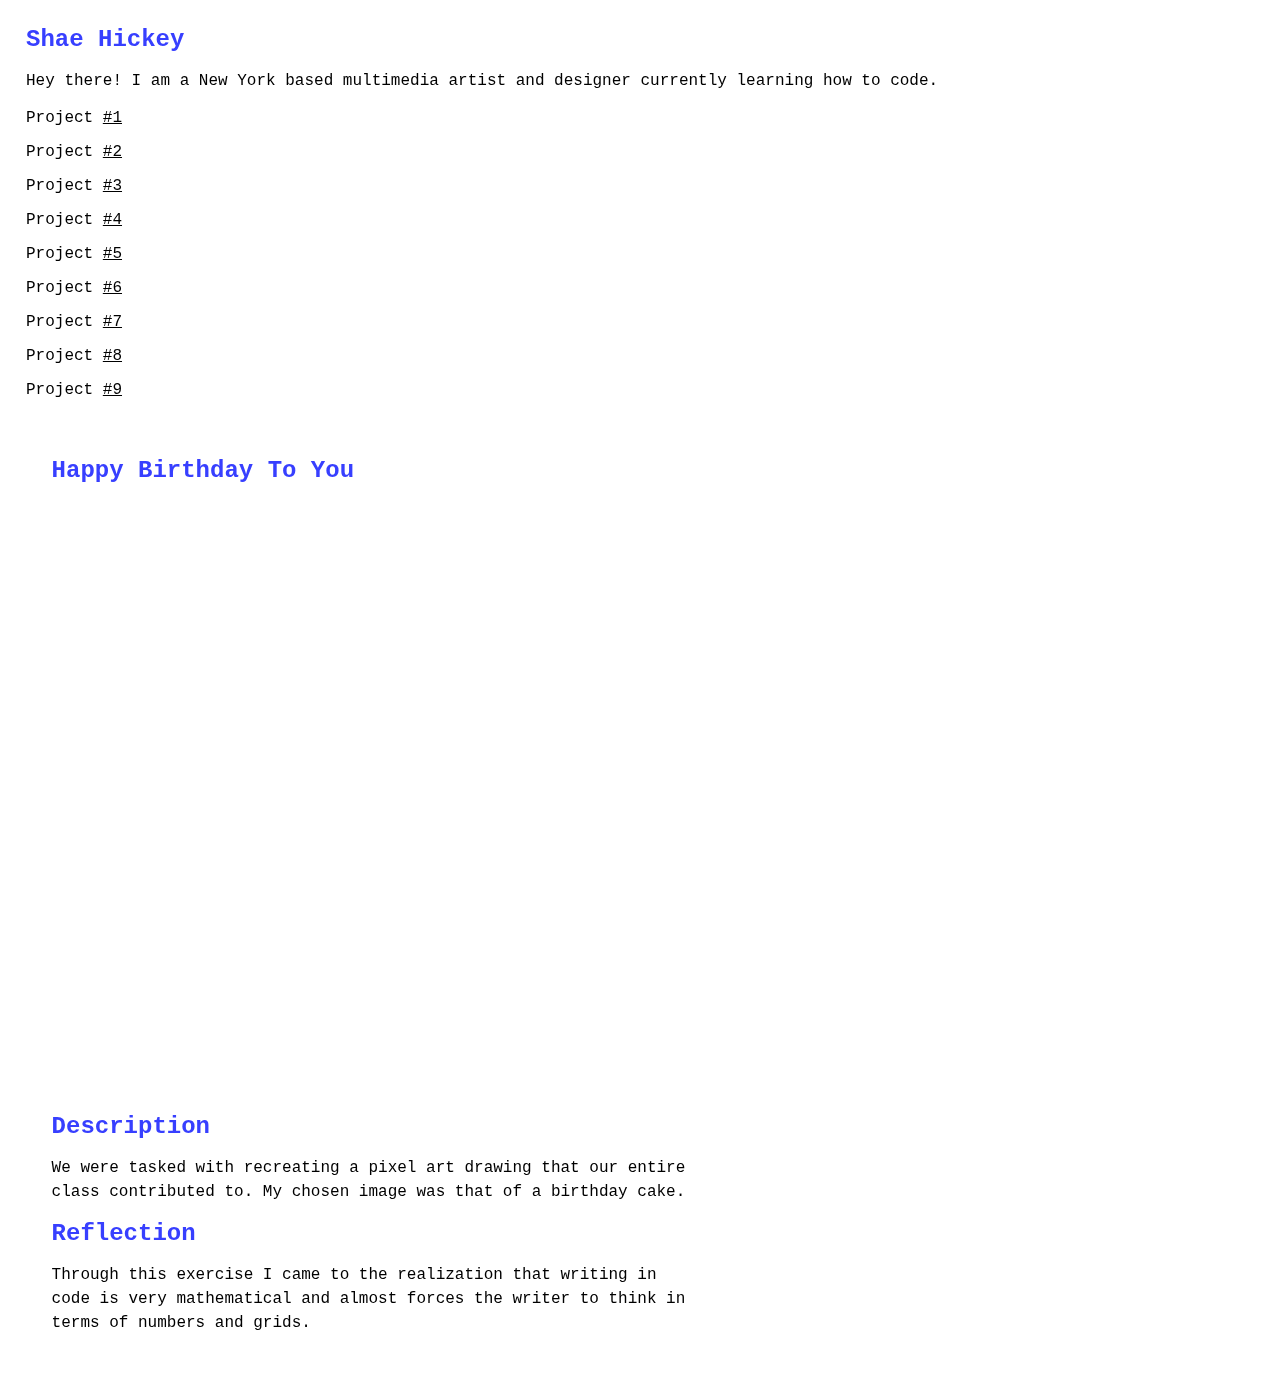
==== p1.html @ 8d4cccdc "Update p1.html" ====
<!DOCTYPE html>
<html lang="en">
  <head>
    <title>Shae Hickey | Code 2 Portfolio</title>
    <meta charset="utf-8" />
    <meta http-equiv="X-UA-Compatible" content="IE=edge" />
    <meta name="viewport" content="width=device-width, initial-scale=1" />

    <!-- import the webpage's stylesheet -->
    <link rel="stylesheet" href="style.css" />

    <!-- import the webpage's javascript file -->
    <script src="/script.js" defer></script>
  </head>

  <body>
    <!-- navigation menu -->
    <nav>
      <h1>Shae Hickey</h1>
      <p>Hey there! I am a New York based multimedia artist and designer currently learning how to code. </p>
      <ul>
        <li>Project <a href="p1.html">#1</a></li>
        <li>Project <a href="p2.html">#2</a></li>
        <li>Project <a href="p3.html">#3</a></li>
        <li>Project <a href="p4.html">#4</a></li>
        <li>Project <a href="p5.html">#5</a></li>
        <li>Project <a href="p6.html">#6</a></li>
        <li>Project <a href="p7.html">#7</a></li>
        <li>Project <a href="p8.html">#8</a></li>
        <li>Project <a href="p9.html">#9</a></li>
      </ul>
    </nav>

    <!-- main content -->
    <div class="content">
      <!-- 1. give your project  a titile -->

      <h1>
        Happy Birthday To You
      </h1>

      <!-- 2. embed your p5 sketch -->

      <div class="fullwidth">
        <!-- below width and height refers to the dimensions of your sketch-->

        <iframe 
                allow="camera"
          style="width: 500px; height: 600px; overflow: hidden;"
          scrolling="no"
          frameborder="0" src="https://editor.p5js.org/shicke53/full/cTKJmvHT2"></iframe>
      </div>

      <!-- 3. write a short description to describe what the work is about -->
      <h1>
        Description
      </h1>

      <p>
        We were tasked with recreating a pixel art drawing that our entire class contributed to. My chosen image was that of a birthday cake.
      </p>

      <!-- 4. reflection -->
      <h1>
        Reflection
      </h1>

      <p>
       Through this exercise I came to the realization that writing in code is very mathematical and almost forces the writer to think in terms of numbers and grids. 
      </p>

      </p>
    </div>
  </body>
</html>
---- style.css ----
/* CSS files add styling rules to your content */

body {
  font-family: monospace;
  margin: 2em;
  width: 100%;
  height: 100%;
}

h1 {
  color: #373fff;
  font-size: 18pt;
}
.special-h2{
  margin-top:0;
}
h2 {
  font-size: 18pt;
/*   margin-top:0; */
}

button {
  font-family: "Inconsolata", monospace;
  background-color: black;
  border: none;
  color: white;
  padding: 10px 10px;
  width: 100%;
  /*   text-align: center; */
  text-decoration: none;
  display: inline-block;
  font-size: 16px;
  margin: 30px 2px;
  cursor: pointer;
}

p {
  font-size: 12pt;
  line-height: 18pt;
}

.left {
  width: 15%;
  padding: 1% 1% 1% 0;
  float: left;
  display: inline-block;
  /*   background-color: red; */
}

.center {
  width: 15%;
  padding: 1%;
  float: left;
  display: inline-block;
}

.right {
  width: 60%;
  padding: 1%;
  float: left;
  display: inline-block;
}

.nav {
  padding: 2%;
  width: 26%;
  height: 100%;
  display: inline-block;
  float: left;
  /*     background-color:red; */
}

.content {
  padding: 2%;
  width: 50%;
  display: inline-block;
  float: left;
  /*   background-color:yellow; */
}

ul {
  margin: 0;
  padding: 0;
}

li {
  font-size: 12pt;
  list-style-type: none;
  padding-bottom: 1em;
}

li.bullet {
  list-style-type: "- ";
  margin: 1%;
  padding: 0;
}

li.bullet a {
  color: blue;
}

li a {
  color: black;
  /*   text-decoration: none; */
}

iframe {
  margin: 0;
  padding: 0;
  border: none;
  width: 100%;
  /*   height: 400px; */
  display: inline-block;
  float: left;
  margin-bottom: 2%;
}

.full-width-box {
  width: 100%;
  margin-bottom: 2%;
  display: inline-block;
  float: left;
}

img {
  height: 400px;
  display: inline-block;
  float: left;
  margin-bottom: 2%;
  margin-right: 2%;
}

body .gist .gist-file {
  margin-bottom: 0;
  border: 1px dashed #adb5bd;
  border-radius: 0;
}

body .gist .gist-data {
  border-bottom: none;
  border-radius: 0;
  background-color: #f1f3f5;
}

body .gist .blob-wrapper {
  border-radius: 0;
}

body .gist .highlight {
  background-color: transparent;
  font-family: "Droid Sans Mono", monospace;
  font-size: 14px;
}

body .gist .highlight td {
  padding: 5px 15px !important;
  line-height: 1;
  font-family: inherit;
  font-size: inherit;
}

body .gist tr:first-child td {
  padding-top: 15px !important;
}

body .gist tr:last-child td {
  padding-bottom: 15px !important;
}

body .gist .blob-num {
  color: #ced4da;
  background-color: #495057;
  pointer-events: none;
}

body .gist .gist-meta {
  display: none;
}

.nav-link {
  font-size: 18px;
  line-height: 27px;
  cursor: pointer;
}
.nav-link a,
.nav-link a:visited {
  color: black;
  text-decoration: none;
}

#toggle {
  display: none;
}

@media only screen and (max-width: 600px) {
  body {
    font-family: "Inconsolata", monospace;
    margin: 1%;
    width: 98%;
    height: 100%;
  }
  .nav {
    width: 100%;
  }
  .content {
    width: 100%;
    float: left;
  }

  img {
    width: 100%;
    height: auto;
  }
}

.myBox {
  /*   background: red; */

  padding-left: 10px;
  padding-right: 10px;
  padding-top: 10px;
  padding-bottom: 10px;

  margin-left: 10px;
  margin-right: 10px;
  margin-top: 10px;
  margin-bottom: 10px;

  border: 1px solid black;
}

.fullwidth {
  width: 100%;
  float: left;
}

.nav{
  display: none;
}
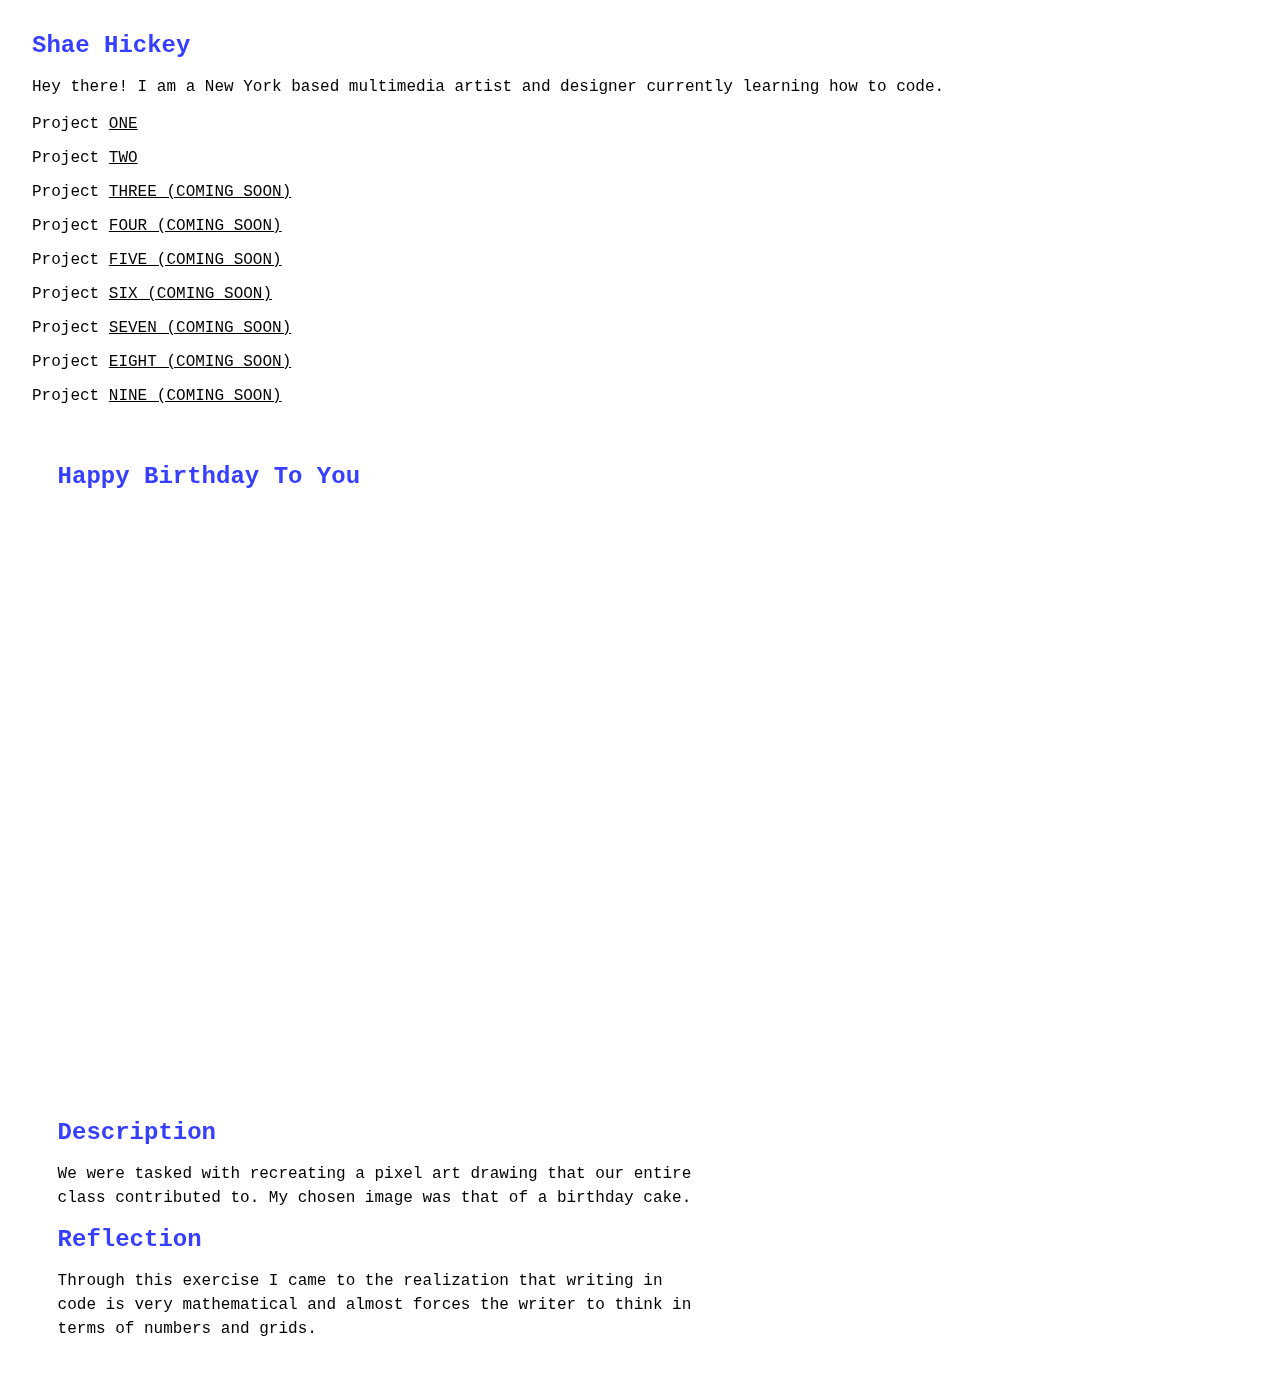
==== commit f87482a1: "Update p1.html" ====
--- a/p1.html
+++ b/p1.html
@@ -1,7 +1,7 @@
 <!DOCTYPE html>
 <html lang="en">
   <head>
-    <title>Shae Hickey | Code 2 Portfolio</title>
+    <title>Shae Hickey | Creative Coding Portfolio</title>
     <meta charset="utf-8" />
     <meta http-equiv="X-UA-Compatible" content="IE=edge" />
     <meta name="viewport" content="width=device-width, initial-scale=1" />
@@ -19,15 +19,15 @@
       <h1>Shae Hickey</h1>
       <p>Hey there! I am a New York based multimedia artist and designer currently learning how to code. </p>
       <ul>
-        <li>Project <a href="p1.html">#1</a></li>
-        <li>Project <a href="p2.html">#2</a></li>
-        <li>Project <a href="p3.html">#3</a></li>
-        <li>Project <a href="p4.html">#4</a></li>
-        <li>Project <a href="p5.html">#5</a></li>
-        <li>Project <a href="p6.html">#6</a></li>
-        <li>Project <a href="p7.html">#7</a></li>
-        <li>Project <a href="p8.html">#8</a></li>
-        <li>Project <a href="p9.html">#9</a></li>
+        <li>Project <a href="p1.html">ONE</a></li>
+        <li>Project <a href="p2.html">TWO</a></li>
+        <li>Project <a href="p3.html">THREE (COMING SOON)</a></li>
+        <li>Project <a href="p4.html">FOUR (COMING SOON)</a></li>
+        <li>Project <a href="p5.html">FIVE (COMING SOON)</a></li>
+        <li>Project <a href="p6.html">SIX (COMING SOON)</a></li>
+        <li>Project <a href="p7.html">SEVEN (COMING SOON)</a></li>
+        <li>Project <a href="p8.html">EIGHT (COMING SOON)</a></li>
+        <li>Project <a href="p9.html">NINE (COMING SOON)</a></li>
       </ul>
     </nav>
 
--- a/style.css
+++ b/style.css
@@ -1,7 +1,7 @@
 /* CSS files add styling rules to your content */
 
 body {
-  font-family: monospace;
+  font-family: 'Chivo Mono', monospace;
   margin: 2em;
   width: 100%;
   height: 100%;
@@ -20,7 +20,7 @@
 }
 
 button {
-  font-family: "Inconsolata", monospace;
+  font-family: 'Chivo Mono', monospace;
   background-color: black;
   border: none;
   color: white;
@@ -148,7 +148,7 @@
 
 body .gist .highlight {
   background-color: transparent;
-  font-family: "Droid Sans Mono", monospace;
+  font-family: 'Chivo Mono', monospace;
   font-size: 14px;
 }
 
@@ -194,7 +194,7 @@
 
 @media only screen and (max-width: 600px) {
   body {
-    font-family: "Inconsolata", monospace;
+    font-family: 'Chivo Mono', monospace;
     margin: 1%;
     width: 98%;
     height: 100%;
@@ -236,4 +236,4 @@
 
 .nav{
   display: none;
-}+}
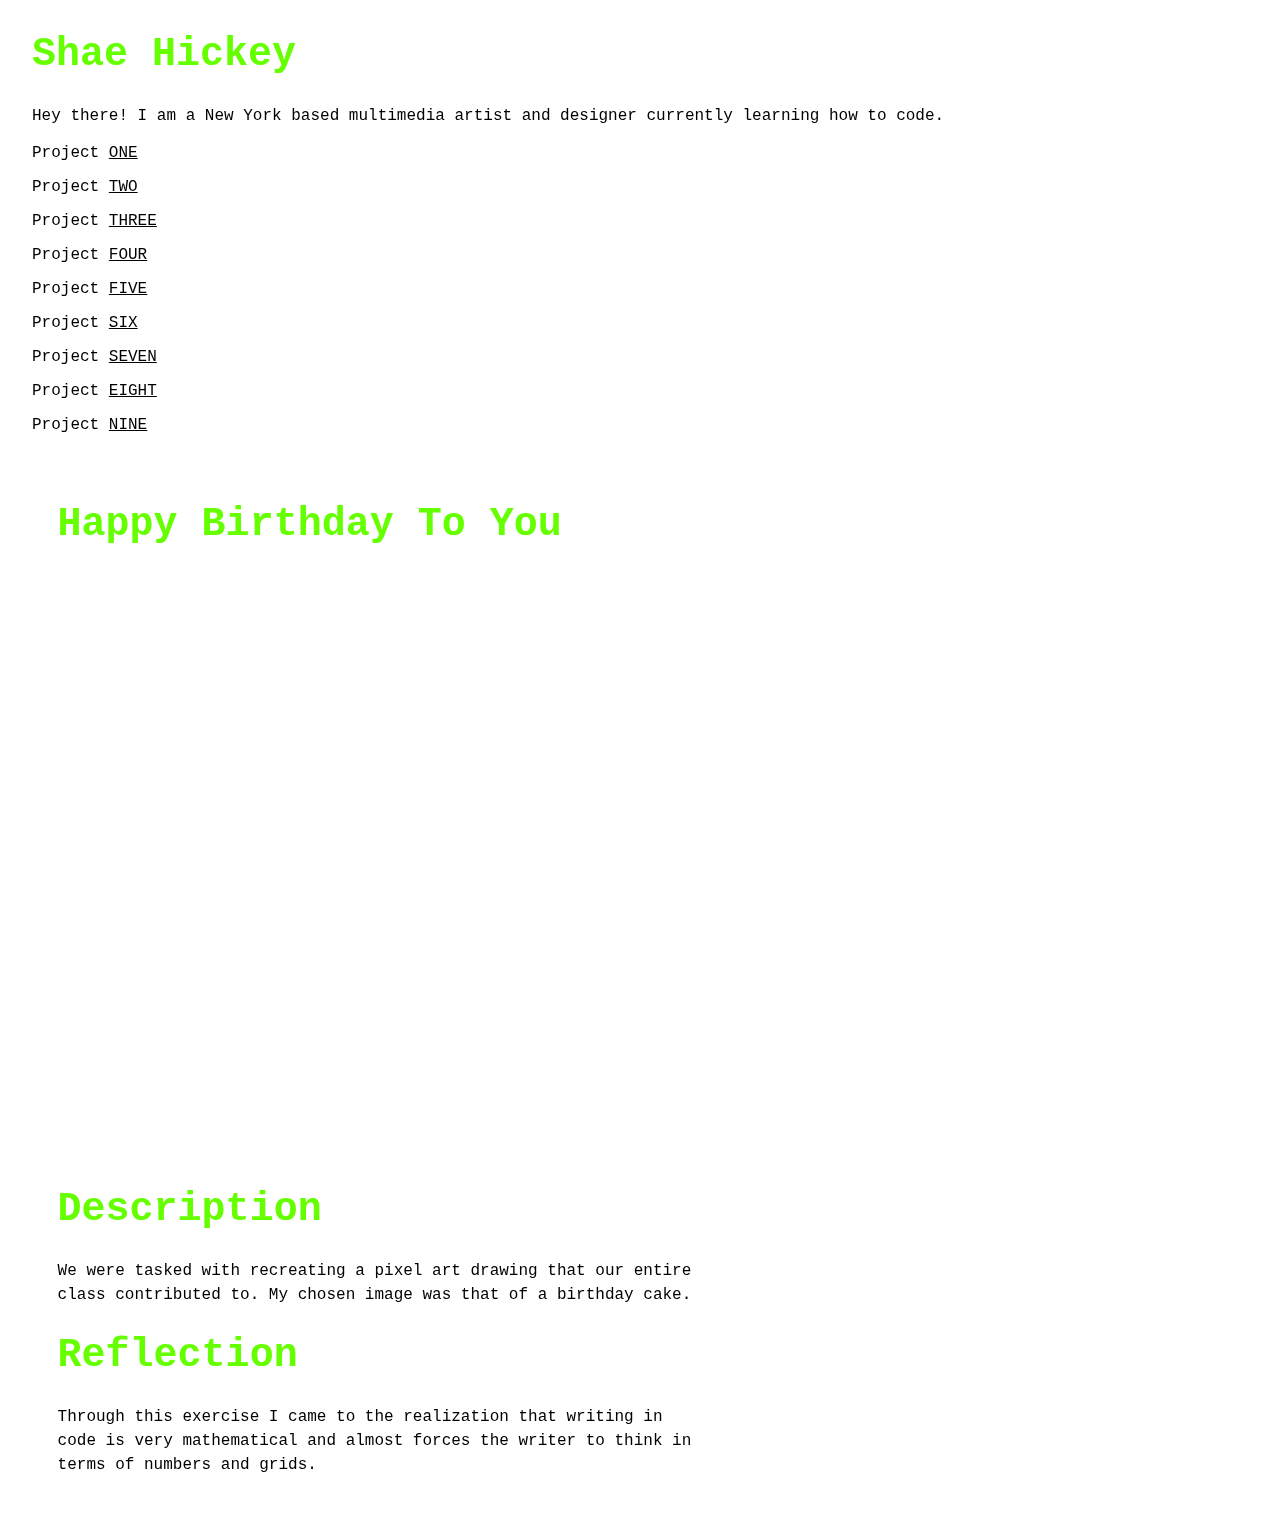
==== commit 05d9ee78: "Update p1.html" ====
--- a/p1.html
+++ b/p1.html
@@ -21,13 +21,13 @@
       <ul>
         <li>Project <a href="p1.html">ONE</a></li>
         <li>Project <a href="p2.html">TWO</a></li>
-        <li>Project <a href="p3.html">THREE (COMING SOON)</a></li>
-        <li>Project <a href="p4.html">FOUR (COMING SOON)</a></li>
-        <li>Project <a href="p5.html">FIVE (COMING SOON)</a></li>
-        <li>Project <a href="p6.html">SIX (COMING SOON)</a></li>
-        <li>Project <a href="p7.html">SEVEN (COMING SOON)</a></li>
-        <li>Project <a href="p8.html">EIGHT (COMING SOON)</a></li>
-        <li>Project <a href="p9.html">NINE (COMING SOON)</a></li>
+        <li>Project <a href="p3.html">THREE</a></li>
+        <li>Project <a href="p4.html">FOUR</a></li>
+        <li>Project <a href="p5.html">FIVE</a></li>
+        <li>Project <a href="p6.html">SIX</a></li>
+        <li>Project <a href="p7.html">SEVEN</a></li>
+        <li>Project <a href="p8.html">EIGHT</a></li>
+        <li>Project <a href="p9.html">NINE</a></li>
       </ul>
     </nav>
 
--- a/style.css
+++ b/style.css
@@ -1,26 +1,26 @@
 /* CSS files add styling rules to your content */
 
 body {
-  font-family: 'Chivo Mono', monospace;
+  font-family: "Chivo Mono", monospace;
   margin: 2em;
   width: 100%;
   height: 100%;
 }
 
 h1 {
-  color: #373fff;
-  font-size: 18pt;
+  color: #65FF00;
+  font-size: 30pt;
 }
 .special-h2{
   margin-top:0;
 }
 h2 {
-  font-size: 18pt;
+  font-size: 24pt;
 /*   margin-top:0; */
 }
 
 button {
-  font-family: 'Chivo Mono', monospace;
+  font-family: "Chivo Mono", monospace;
   background-color: black;
   border: none;
   color: white;
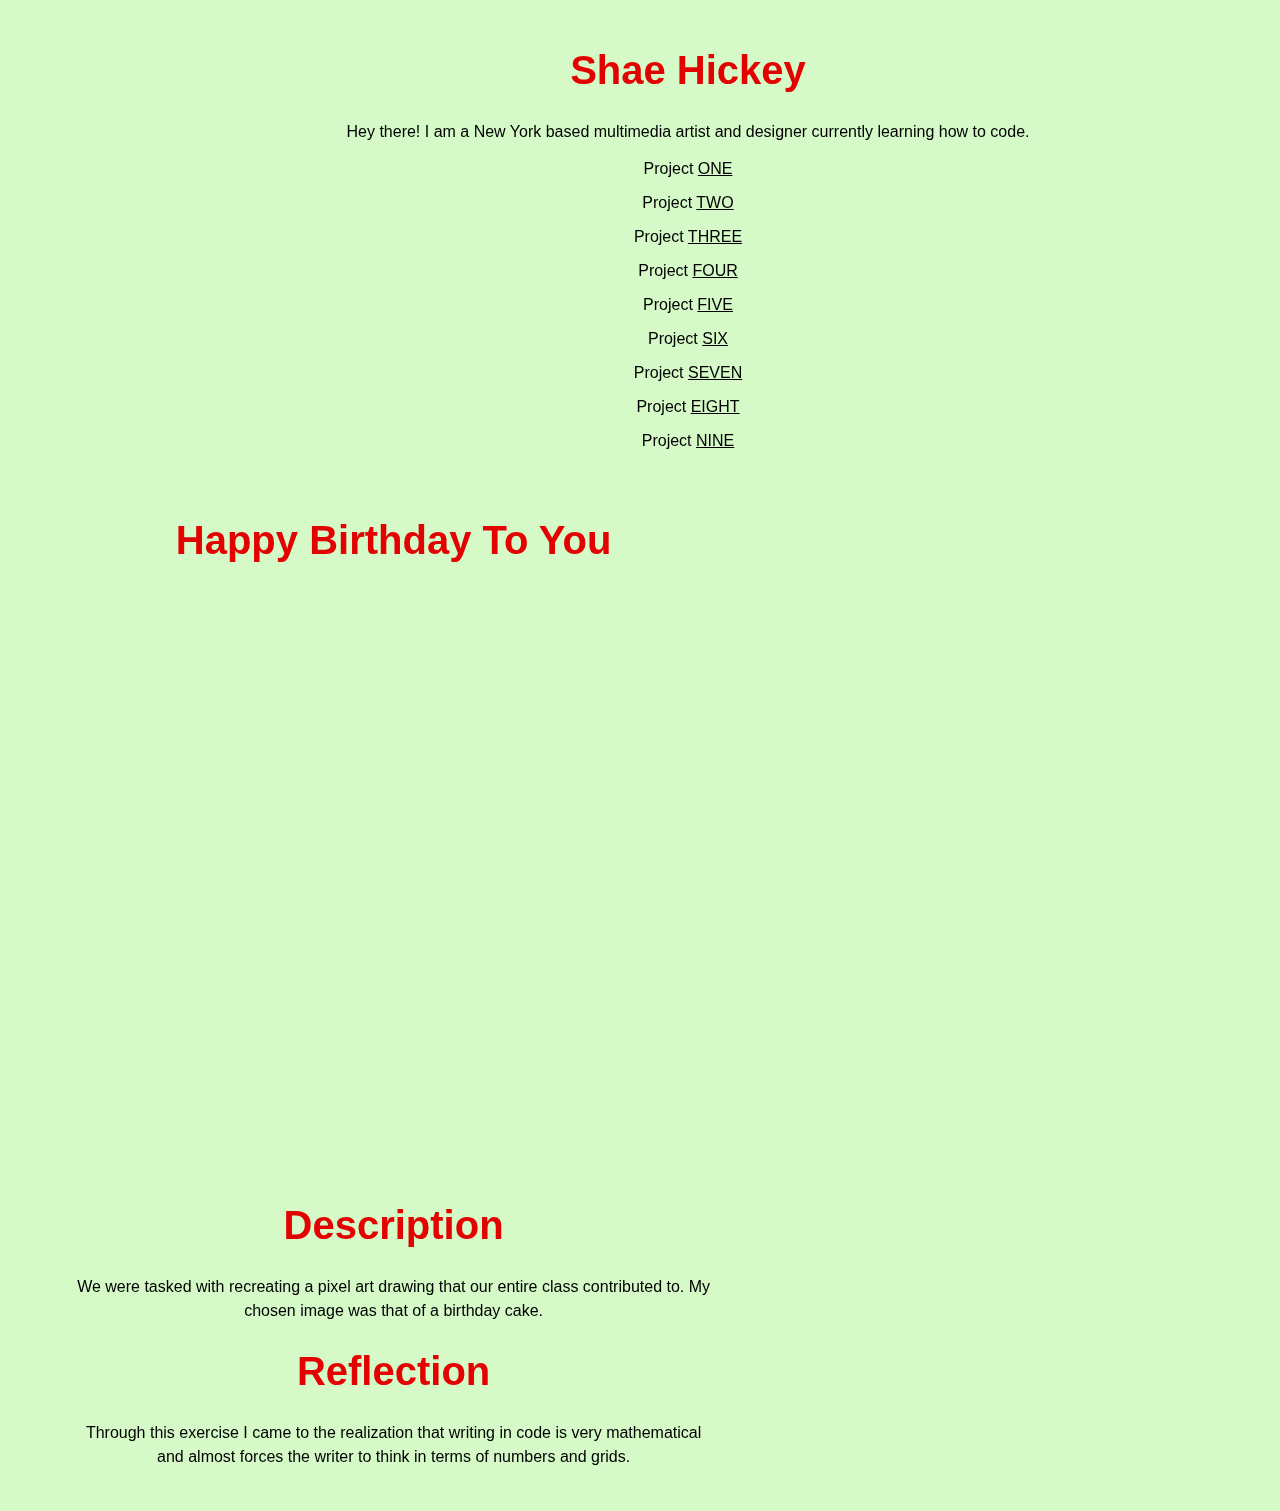
==== commit 3449cb02: "Update p1.html" ====
--- a/p1.html
+++ b/p1.html
@@ -17,6 +17,8 @@
     <!-- navigation menu -->
     <nav>
       <h1>Shae Hickey</h1>
+
+      
       <p>Hey there! I am a New York based multimedia artist and designer currently learning how to code. </p>
       <ul>
         <li>Project <a href="p1.html">ONE</a></li>
--- a/style.css
+++ b/style.css
@@ -1,26 +1,32 @@
 /* CSS files add styling rules to your content */
 
 body {
-  font-family: "Chivo Mono", monospace;
-  margin: 2em;
+  font-family: Arial, Helvetica, sans-serif;
+  margin: 3em;
   width: 100%;
   height: 100%;
+  background-color: #d5fac8; 
+  text-align: center;
+  cursor: url('egg_alt_FILL0_wght400_GRAD0_opsz24.png'), auto;
 }
 
 h1 {
-  color: #65FF00;
+  color: #e30202;
   font-size: 30pt;
+  text-align: center;
 }
 .special-h2{
   margin-top:0;
+   text-align: center;
 }
 h2 {
   font-size: 24pt;
+   text-align: center;
 /*   margin-top:0; */
 }
 
 button {
-  font-family: "Chivo Mono", monospace;
+  font-family: Arial, Helvetica, sans-serif;
   background-color: black;
   border: none;
   color: white;
@@ -132,14 +138,14 @@
 
 body .gist .gist-file {
   margin-bottom: 0;
-  border: 1px dashed #adb5bd;
+  border: 1px dashed #d5fac8;
   border-radius: 0;
 }
 
 body .gist .gist-data {
   border-bottom: none;
   border-radius: 0;
-  background-color: #f1f3f5;
+  background-color: #d5fac8;
 }
 
 body .gist .blob-wrapper {
@@ -169,7 +175,7 @@
 
 body .gist .blob-num {
   color: #ced4da;
-  background-color: #495057;
+  background-color: #d5fac8;
   pointer-events: none;
 }
 
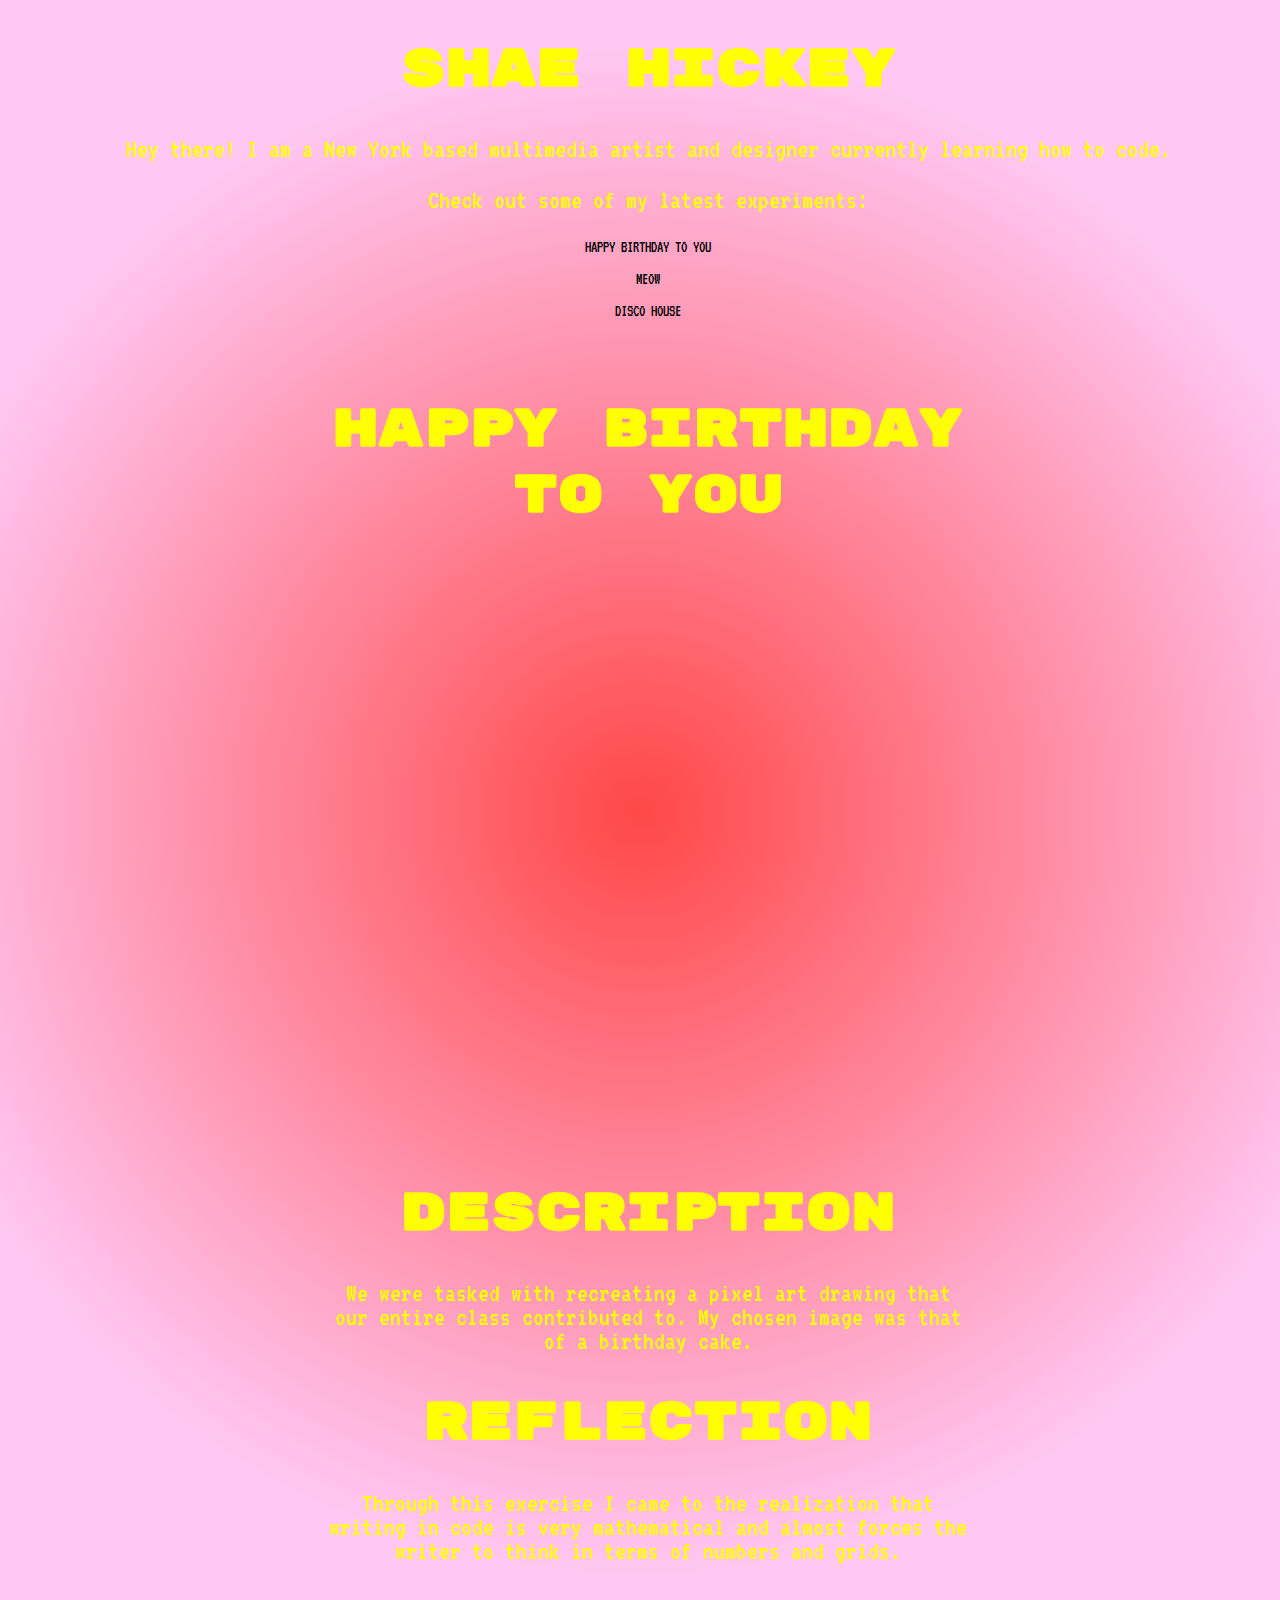
==== commit 9aa9f7e5: "Add files via upload" ====
--- a/p1.html
+++ b/p1.html
@@ -11,25 +11,31 @@
 
     <!-- import the webpage's javascript file -->
     <script src="/script.js" defer></script>
+
+<link rel="preconnect" href="https://fonts.googleapis.com">
+<link rel="preconnect" href="https://fonts.gstatic.com" crossorigin>
+<link href="https://fonts.googleapis.com/css2?family=Chivo+Mono:ital@1&family=Rubik+Mono+One&family=VT323&display=swap" rel="stylesheet">
+
   </head>
 
   <body>
     <!-- navigation menu -->
     <nav>
-      <h1>Shae Hickey</h1>
+       <center><h1><a href="index.html">Shae Hickey</a></h1></center>
 
       
       <p>Hey there! I am a New York based multimedia artist and designer currently learning how to code. </p>
+       <p>Check out some of my latest experiments:</p>
       <ul>
-        <li>Project <a href="p1.html">ONE</a></li>
-        <li>Project <a href="p2.html">TWO</a></li>
-        <li>Project <a href="p3.html">THREE</a></li>
-        <li>Project <a href="p4.html">FOUR</a></li>
+        <li><a href="p1.html">HAPPY BIRTHDAY TO YOU</a></li>
+        <li><a href="p2.html">MEOW</a></li>
+        <li><a href="p3.html">DISCO HOUSE</a></li>
+   <!--      <li>Project <a href="p4.html">FOUR</a></li>
         <li>Project <a href="p5.html">FIVE</a></li>
         <li>Project <a href="p6.html">SIX</a></li>
         <li>Project <a href="p7.html">SEVEN</a></li>
         <li>Project <a href="p8.html">EIGHT</a></li>
-        <li>Project <a href="p9.html">NINE</a></li>
+        <li>Project <a href="p9.html">NINE</a></li> -->
       </ul>
     </nav>
 
--- a/style.css
+++ b/style.css
@@ -1,19 +1,23 @@
 /* CSS files add styling rules to your content */
 
 body {
-  font-family: Arial, Helvetica, sans-serif;
-  margin: 3em;
+font-family: 'Chivo Mono', monospace;
+font-family: 'Rubik Mono One', sans-serif;
+font-family: 'VT323', monospace;
   width: 100%;
   height: 100%;
-  background-color: #d5fac8; 
-  text-align: center;
-  cursor: url('egg_alt_FILL0_wght400_GRAD0_opsz24.png'), auto;
+  background: rgb(255,72,72);
+  background: radial-gradient(circle, rgba(255,72,72,1) 0%, rgba(255,199,243,1) 74%);
+  text-align: center;
+  cursor: url('eggy.png'), auto;
 }
 
 h1 {
-  color: #e30202;
-  font-size: 30pt;
-  text-align: center;
+  color: #FFFF00;
+  font-size: 40pt;
+  text-align: center;
+  font-family: 'Chivo Mono', monospace;
+  font-family: 'Rubik Mono One', sans-serif;
 }
 .special-h2{
   margin-top:0;
@@ -21,12 +25,15 @@
 }
 h2 {
   font-size: 24pt;
-   text-align: center;
+  text-align: center;
+  color: #FFFF00;
+  font-family: 'VT323', monospace;
 /*   margin-top:0; */
 }
 
 button {
-  font-family: Arial, Helvetica, sans-serif;
+  font-family: 'Chivo Mono', monospace;
+  font-family: 'Rubik Mono One', sans-serif;
   background-color: black;
   border: none;
   color: white;
@@ -41,9 +48,28 @@
 }
 
 p {
-  font-size: 12pt;
+  font-size: 20pt;
   line-height: 18pt;
-}
+  text-align: center;
+  color: #FFFF00;
+  font-family: 'VT323', monospace;
+  
+}
+
+/* Remove underline and change link color */
+a {
+  text-decoration: none;
+  color: #FFFF00; /* Default link color */
+}
+
+/* Change link color on hover */
+a:hover {
+  color: #FF0000; /* Hover link color */
+}
+
+
+
+
 
 .left {
   width: 15%;
@@ -56,14 +82,16 @@
 .center {
   width: 15%;
   padding: 1%;
-  float: left;
+  display: block;
+  margin-left: auto;
+  margin-right: auto;
   display: inline-block;
 }
 
 .right {
   width: 60%;
   padding: 1%;
-  float: left;
+  float: right;
   display: inline-block;
 }
 
@@ -72,7 +100,8 @@
   width: 26%;
   height: 100%;
   display: inline-block;
-  float: left;
+  margin-left: auto;
+  margin-right: auto;
   /*     background-color:red; */
 }
 
@@ -80,7 +109,8 @@
   padding: 2%;
   width: 50%;
   display: inline-block;
-  float: left;
+  margin-left: auto;
+  margin-right: auto;
   /*   background-color:yellow; */
 }
 
@@ -117,7 +147,7 @@
   width: 100%;
   /*   height: 400px; */
   display: inline-block;
-  float: left;
+  margin: auto;
   margin-bottom: 2%;
 }
 
@@ -125,13 +155,13 @@
   width: 100%;
   margin-bottom: 2%;
   display: inline-block;
-  float: left;
+  margin: auto;
 }
 
 img {
   height: 400px;
   display: inline-block;
-  float: left;
+  margin: auto;
   margin-bottom: 2%;
   margin-right: 2%;
 }
@@ -242,4 +272,4 @@
 
 .nav{
   display: none;
-}
+}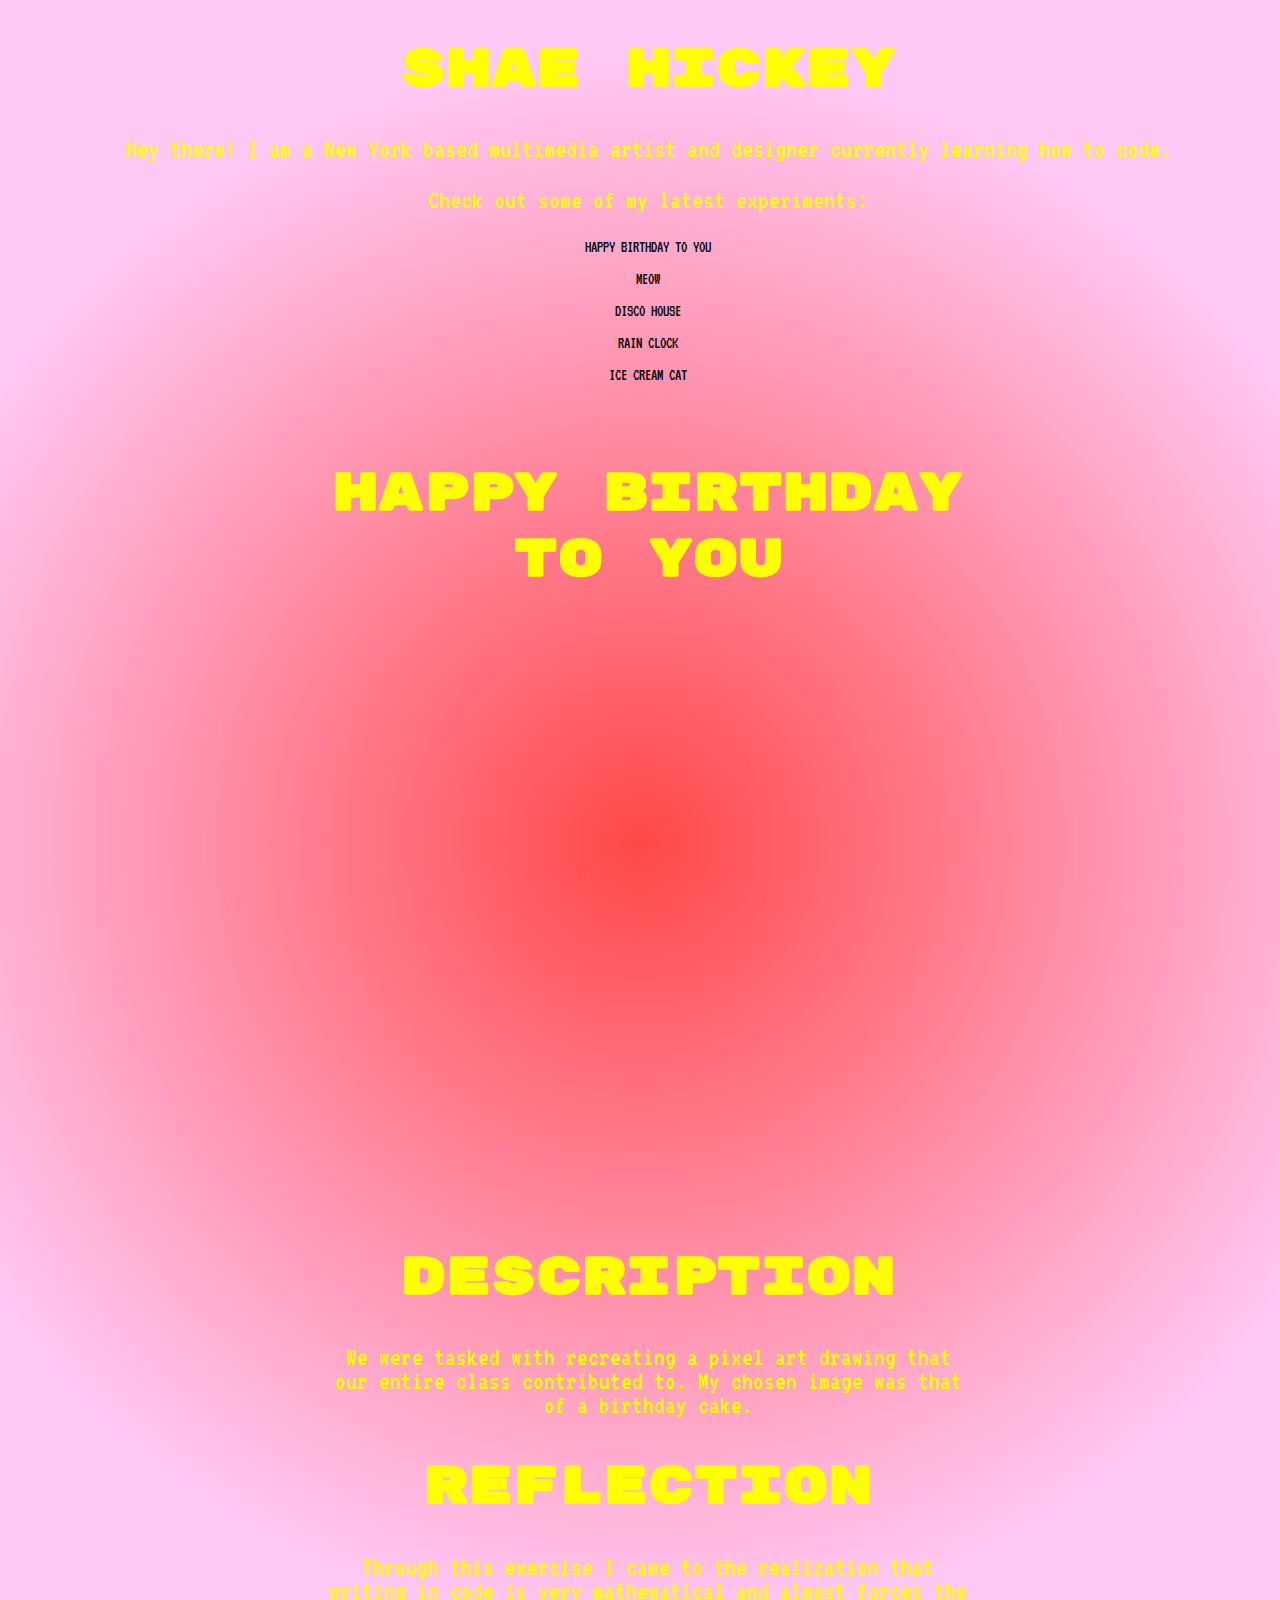
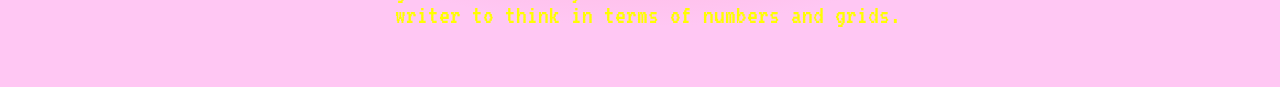
==== commit 06ca009d: "Add files via upload" ====
--- a/p1.html
+++ b/p1.html
@@ -27,12 +27,12 @@
       <p>Hey there! I am a New York based multimedia artist and designer currently learning how to code. </p>
        <p>Check out some of my latest experiments:</p>
       <ul>
-        <li><a href="p1.html">HAPPY BIRTHDAY TO YOU</a></li>
+         <li><a href="p1.html">HAPPY BIRTHDAY TO YOU</a></li>
         <li><a href="p2.html">MEOW</a></li>
         <li><a href="p3.html">DISCO HOUSE</a></li>
-   <!--      <li>Project <a href="p4.html">FOUR</a></li>
-        <li>Project <a href="p5.html">FIVE</a></li>
-        <li>Project <a href="p6.html">SIX</a></li>
+       <li><a href="p4.html">RAIN CLOCK</a></li>
+       <li><a href="p5.html">ICE CREAM CAT</a></li>
+        <!--  <li>Project <a href="p6.html">SIX</a></li>
         <li>Project <a href="p7.html">SEVEN</a></li>
         <li>Project <a href="p8.html">EIGHT</a></li>
         <li>Project <a href="p9.html">NINE</a></li> -->
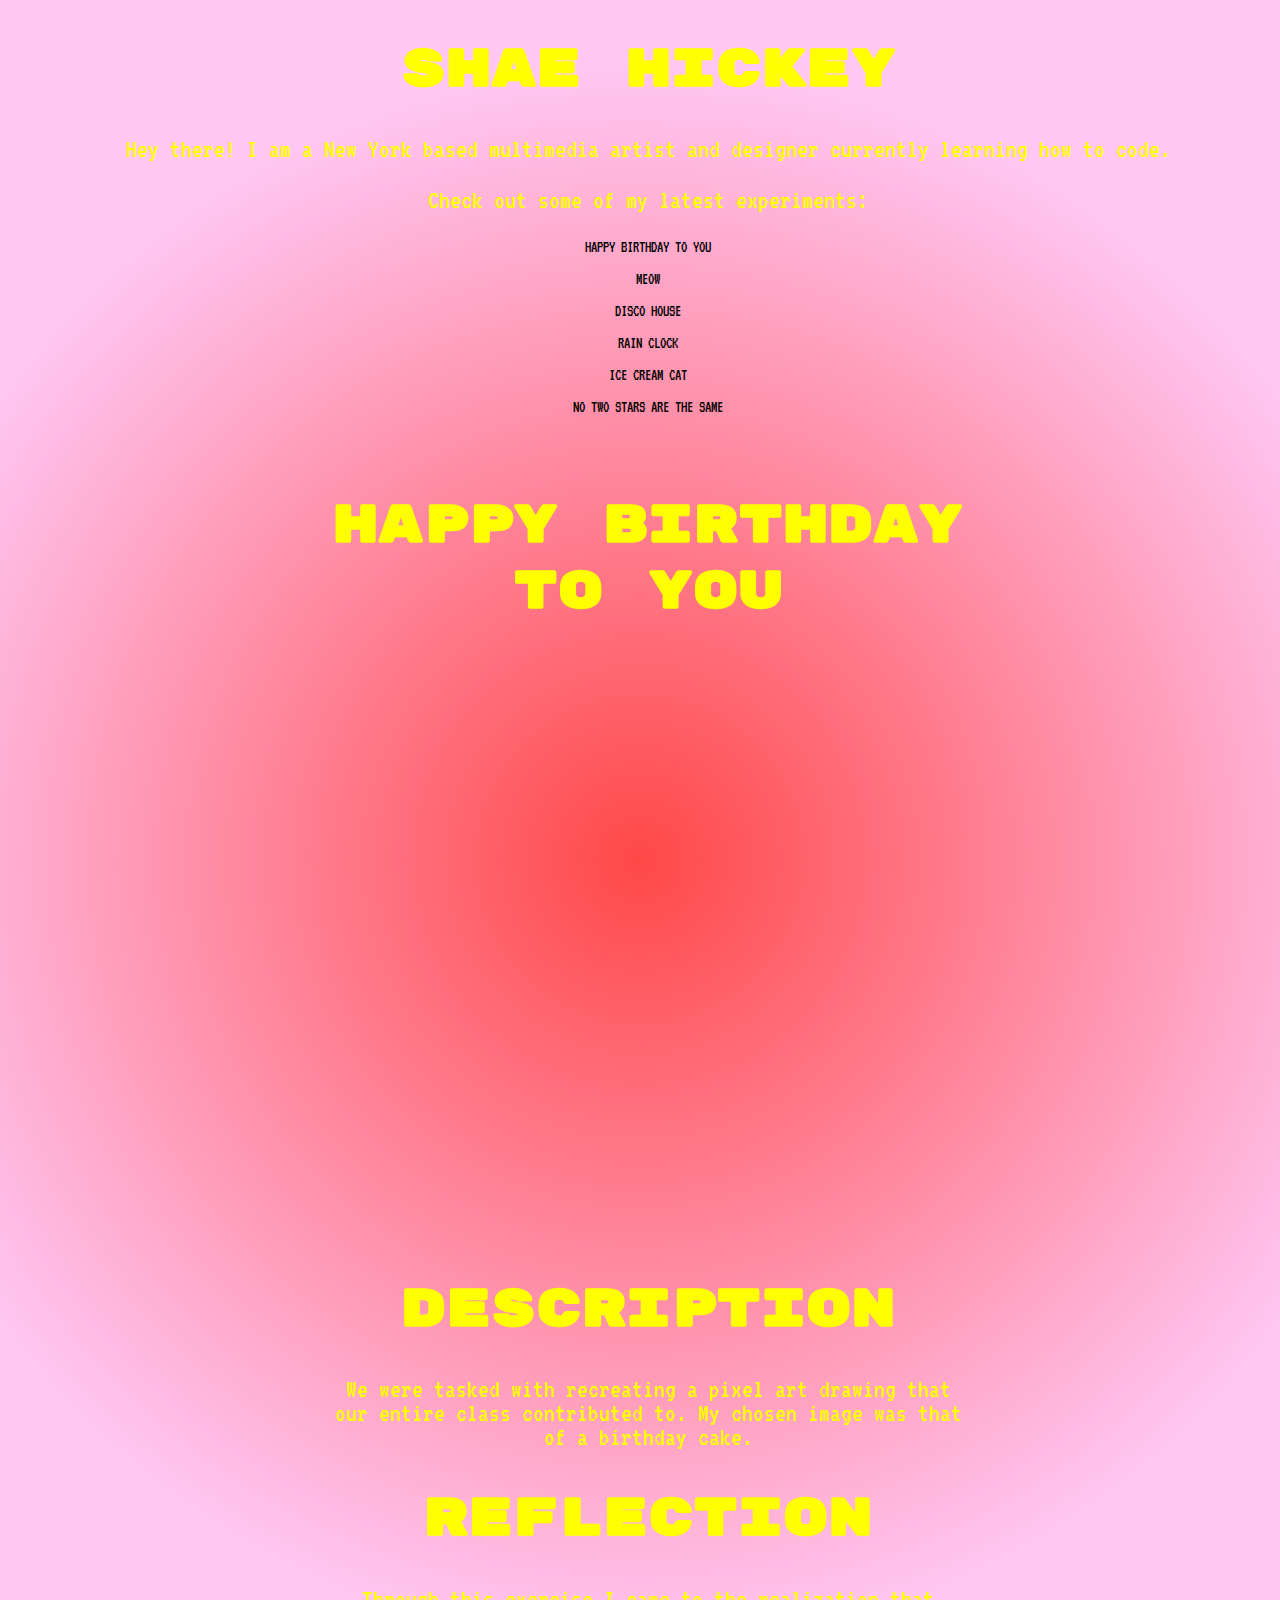
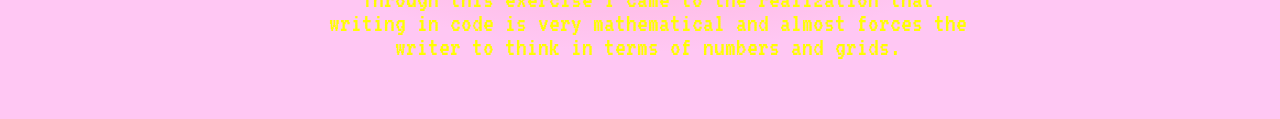
==== commit 89de54fc: "Add files via upload" ====
--- a/p1.html
+++ b/p1.html
@@ -26,14 +26,14 @@
       
       <p>Hey there! I am a New York based multimedia artist and designer currently learning how to code. </p>
        <p>Check out some of my latest experiments:</p>
-      <ul>
-         <li><a href="p1.html">HAPPY BIRTHDAY TO YOU</a></li>
+    <ul>
+        <li><a href="p1.html">HAPPY BIRTHDAY TO YOU</a></li>
         <li><a href="p2.html">MEOW</a></li>
         <li><a href="p3.html">DISCO HOUSE</a></li>
        <li><a href="p4.html">RAIN CLOCK</a></li>
-       <li><a href="p5.html">ICE CREAM CAT</a></li>
-        <!--  <li>Project <a href="p6.html">SIX</a></li>
-        <li>Project <a href="p7.html">SEVEN</a></li>
+        <li><a href="p5.html">ICE CREAM CAT</a></li>
+       <li><a href="p6.html">NO TWO STARS ARE THE SAME</a></li>
+       <!--    <li>Project <a href="p7.html">SEVEN</a></li>
         <li>Project <a href="p8.html">EIGHT</a></li>
         <li>Project <a href="p9.html">NINE</a></li> -->
       </ul>
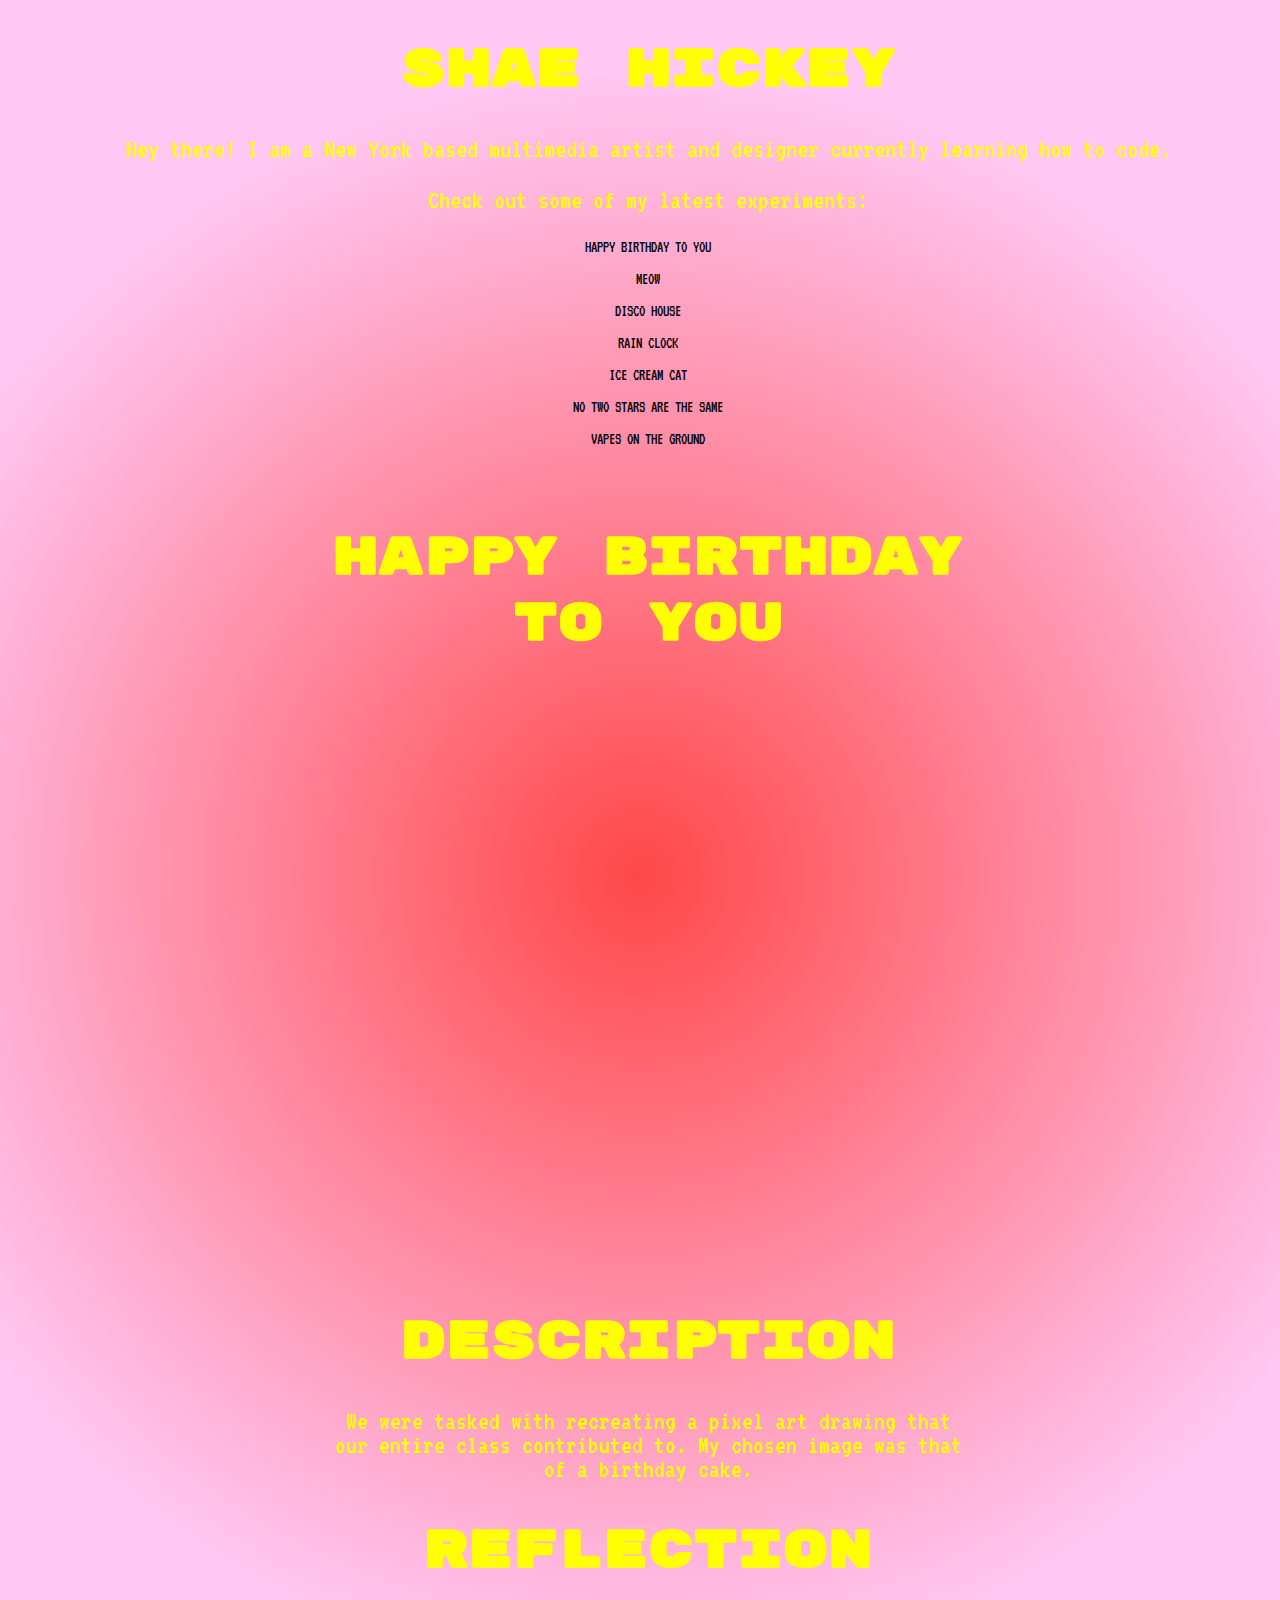
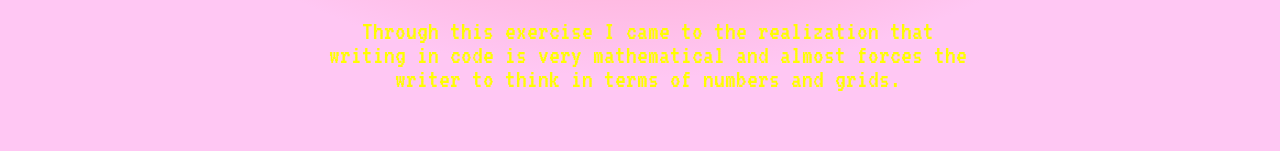
==== commit 14fabd75: "Add files via upload" ====
--- a/p1.html
+++ b/p1.html
@@ -26,15 +26,15 @@
       
       <p>Hey there! I am a New York based multimedia artist and designer currently learning how to code. </p>
        <p>Check out some of my latest experiments:</p>
-    <ul>
+        <ul>
         <li><a href="p1.html">HAPPY BIRTHDAY TO YOU</a></li>
         <li><a href="p2.html">MEOW</a></li>
         <li><a href="p3.html">DISCO HOUSE</a></li>
        <li><a href="p4.html">RAIN CLOCK</a></li>
         <li><a href="p5.html">ICE CREAM CAT</a></li>
        <li><a href="p6.html">NO TWO STARS ARE THE SAME</a></li>
-       <!--    <li>Project <a href="p7.html">SEVEN</a></li>
-        <li>Project <a href="p8.html">EIGHT</a></li>
+       <li><a href="p7.html">VAPES ON THE GROUND</a></li>
+       <!--     <li>Project <a href="p8.html">EIGHT</a></li>
         <li>Project <a href="p9.html">NINE</a></li> -->
       </ul>
     </nav>
